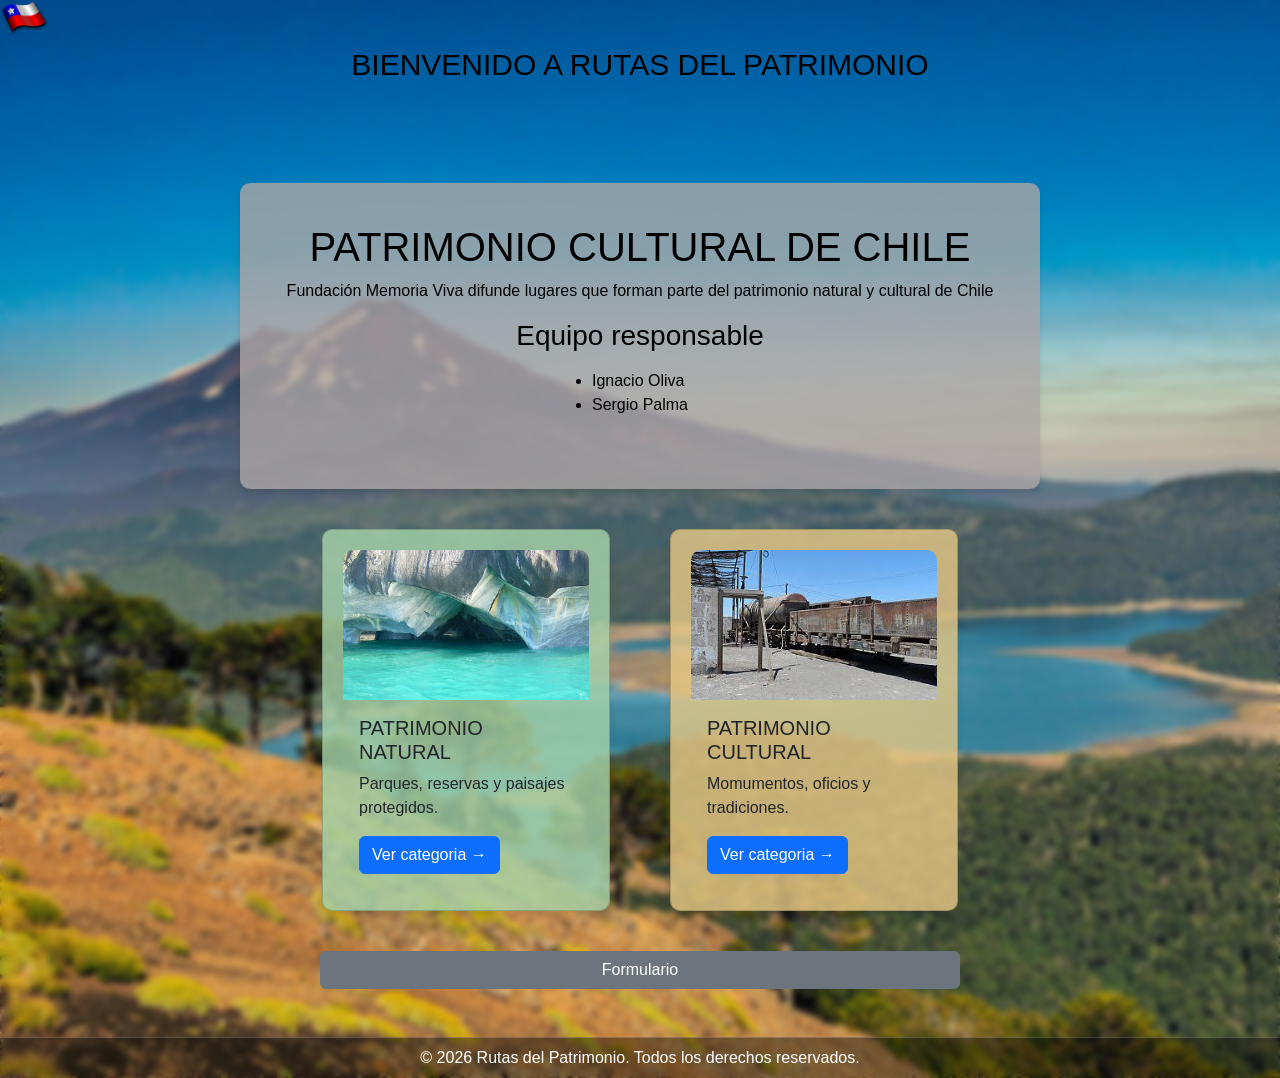
==== index.html @ f2e2bb39 "solucion de error a los iconos" ====
<!DOCTYPE html>
<html lang="es">
<head>
    <meta charset="UTF-8">
    <meta name="viewport" content="width=device-width, initial-scale=1.0">
    <!-- icono de la pestaña olaaa a a  no he dormido anda son las 4:07 asjdfjas: --> 
    <link rel="icon" href="img/icono.png" type="image/x-icon"/>
    <link href="https://cdn.jsdelivr.net/npm/bootstrap@5.3.8/dist/css/bootstrap.min.css" rel="stylesheet" integrity="sha384-sRIl4kxILFvY47J16cr9ZwB07vP4J8+LH7qKQnuqkuIAvNWLzeN8tE5YBujZqJLB" crossorigin="anonymous">
    <link rel="stylesheet" href="css/style.css">
    <title>Rutas del Patrimonio</title>
    <img src="img/logo.png" alt="Rapa Nui" width="50" style="border-radius: 8px;">
    <h4>BIENVENIDO A RUTAS DEL PATRIMONIO</h4>
</head>
<body>
<header style="text-align: center;">
    <div class="caja">
        <h1>PATRIMONIO CULTURAL DE CHILE</h1>
        <p>Fundación Memoria Viva difunde lugares que forman parte del patrimonio natural y cultural de Chile</p>
        <h3>Equipo responsable</h3>
        <p>
            <ul>
                <li>Ignacio Oliva</li>
                <li>Sergio Palma</li>
            </ul></p>
    </div>
    </header>
<nav>
    <div class="card-contenedor">
<div class="card naturaleza" style="width: 18rem;">
  <img src="img/cavernascapillas.jpg" class="card-img-top" alt="Patrimonio Natural">
  <div class="card-body">
    <h5 class="card-title">PATRIMONIO NATURAL</h5>
    <p class="card-text">Parques, reservas y paisajes protegidos.</p>
    <a href="html/patrimonio-natural.html" class="btn btn-primary">Ver categoria →</a>
  </div>
</div>

<div class="card cultural" style="width: 18rem;">
  <img src="img/cultural.jpg" class="card-img-top" alt="Patrimonio Cultural">
  <div class="card-body">
    <h5 class="card-title">PATRIMONIO CULTURAL</h5>
    <p class="card-text">Momumentos, oficios y tradiciones.</p>
    <a href="html/patrimonio-cultural.html" class="btn btn-primary">Ver categoria →</a>
  </div>
</div>
</div>
<div class="d-grid gap-2 col-6 mx-auto">
    <a href="html/formulario.html" class="btn btn-secondary">Formulario</a>
  </div>
</div>
</nav>
<footer class="text-center py-2 mt-5" style="background-color: rgba(0, 0, 0, 0.4); color: white; border-top: 1px solid rgba(255, 255, 255, 0.2);">
    <p class="mb-0">&copy; 2026 Rutas del Patrimonio. Todos los derechos reservados.</p>
</footer> 
</body>
<script src="https://cdn.jsdelivr.net/npm/bootstrap@5.3.8/dist/js/bootstrap.bundle.min.js" integrity="sha384-FKyoEForCGlyvwx9Hj09JcYn3nv7wiPVlz7YYwJrWVcXK/BmnVDxM+D2scQbITxI" crossorigin="anonymous"></script>
</html>
---- css/style.css ----
body {
    background-image: url('../img/fondo-principal.jpg');
    background-repeat: no-repeat;
    background-size: cover;
    background-position: center;
    backdrop-filter: blur(3px);
    -webkit-backdrop-filter: blur(3px);

    min-height: 100vh;
    margin: 0;

    font-family: 'Trebuchet MS', 'Lucida Sans Unicode', 'Lucida Grande', 'Lucida Sans', Arial, sans-serif, sans-serif;
    color: rgb(0, 0, 0);

    h4 {
        text-align: left;
        color: rgb(0, 0, 0);
        font-size: 30px;
        margin-top: 10px;
        margin-bottom: 100px;
        text-align: center;
    }

    ul {
        list-style-type: inside square;
        display: inline-block;
        padding: 0;
        text-align: left;
    }

    .caja {
        max-width: 800px;
        margin: 0 auto;
        padding: 40px;
        text-align: center;
        background-color: rgba(172, 166, 166, 0.8);
        border-radius: 10px;
        backdrop-filter: blur(10px);
        -webkit-backdrop-filter: blur(10px);
        box-shadow: 0 4px 6px rgba(0, 0, 0, 0.1);
    }

    .card-contenedor {
        display: flex;
        justify-content: center;
        gap: 20px;
        flex-wrap: wrap;
        padding: 20px;
    }

    .card img {
        height: 150px;
        width: 100%;
        border-top-left-radius: inherit;
        border-top-right-radius: inherit;
        object-fit: cover;
    }

    .card.naturaleza {
        background-color: rgba(165, 212, 171, 0.8);
        border-radius: 10px;
        box-shadow: 0 4px 6px rgba(0, 0, 0, 0.1);
        overflow: hidden;
        margin: 20px;
        padding: 20px;
        text-align: left    ;
    }

    .card.cultural {
        background-color: rgba(230, 201, 134, 0.8);
        border-radius: 10px;
        box-shadow: 0 4px 6px rgba(0, 0, 0, 0.1);
        overflow: hidden;
        margin: 20px;
        padding: 20px;
        text-align: left    ;
    }

    .rapanui {
        background-color: rgba(255, 255, 255, 0.8);
        border-radius: 10px;
        box-shadow: 0 4px 6px rgba(0, 0, 0, 0.1);
        overflow: hidden;   
        margin: 10px auto;
        padding: 10px;
        max-width: 800px;
        width: 100%;
        text-align: center    ;
    }

    .salitrera {
        background-color: rgba(255, 255, 255, 0.8);
        border-radius: 10px;
        box-shadow: 0 4px 6px rgba(0, 0, 0, 0.1);
        overflow: hidden;
        margin: 10px auto;
        max-width: 800px;
        padding: 10px;
        text-align: center    ;
    }

    .minera {
        background-color: rgba(255, 255, 255, 0.8);
        border-radius: 10px;
        box-shadow: 0 4px 6px rgba(0, 0, 0, 0.1);
        overflow: hidden;
        margin: 10px auto;
        max-width: 800px;
        padding: 10px;
        text-align: center    ;
    }

    .salar {
        background-color: rgba(255, 255, 255, 0.8);
        border-radius: 10px;
        box-shadow: 0 4px 6px rgba(0, 0, 0, 0.1);
        overflow: hidden;
        margin: 10px auto;
        max-width: 800px;
        padding: 10px;
        text-align: center    ;
    }

    .cepillas {
        background-color: rgba(255, 255, 255, 0.8);
        border-radius: 10px;
        box-shadow: 0 4px 6px rgba(0, 0, 0, 0.1);
        overflow: hidden;
        margin: 10px auto;
        max-width: 800px;
        padding: 10px;
        text-align: center    ;
    }

    .lapsada {
        background-color: rgba(255, 255, 255, 0.8);
        border-radius: 10px;
        box-shadow: 0 4px 6px rgba(0, 0, 0, 0.1);
        overflow: hidden;
        margin: 10px auto;
        max-width: 800px;
        padding: 10px;
        text-align: center    ;
    }
    .regresar {
         background-color: rgba(255, 255, 255, 0.8);
        border-radius: 10px;
        box-shadow: 0 4px 6px rgba(0, 0, 0, 0.1);
        overflow: hidden;
        margin: 10px auto;
        max-width: 70px;
        padding: 10px;
        text-align: center;

    }

    .caja-descripcion {
        max-width: 800px;
        margin: 0 auto;
        padding: 40px;
        text-align: center;
        background-color: rgba(255, 255, 255, 0.8);
        border-radius: 10px;
        backdrop-filter: blur(10px);
        -webkit-backdrop-filter: blur(10px);
        box-shadow: 0 4px 6px rgba(0, 0, 0, 0.1);
    }

    .carousel img {
        width: 100%;
        height: auto;
        border-radius: 10px;
    }
}
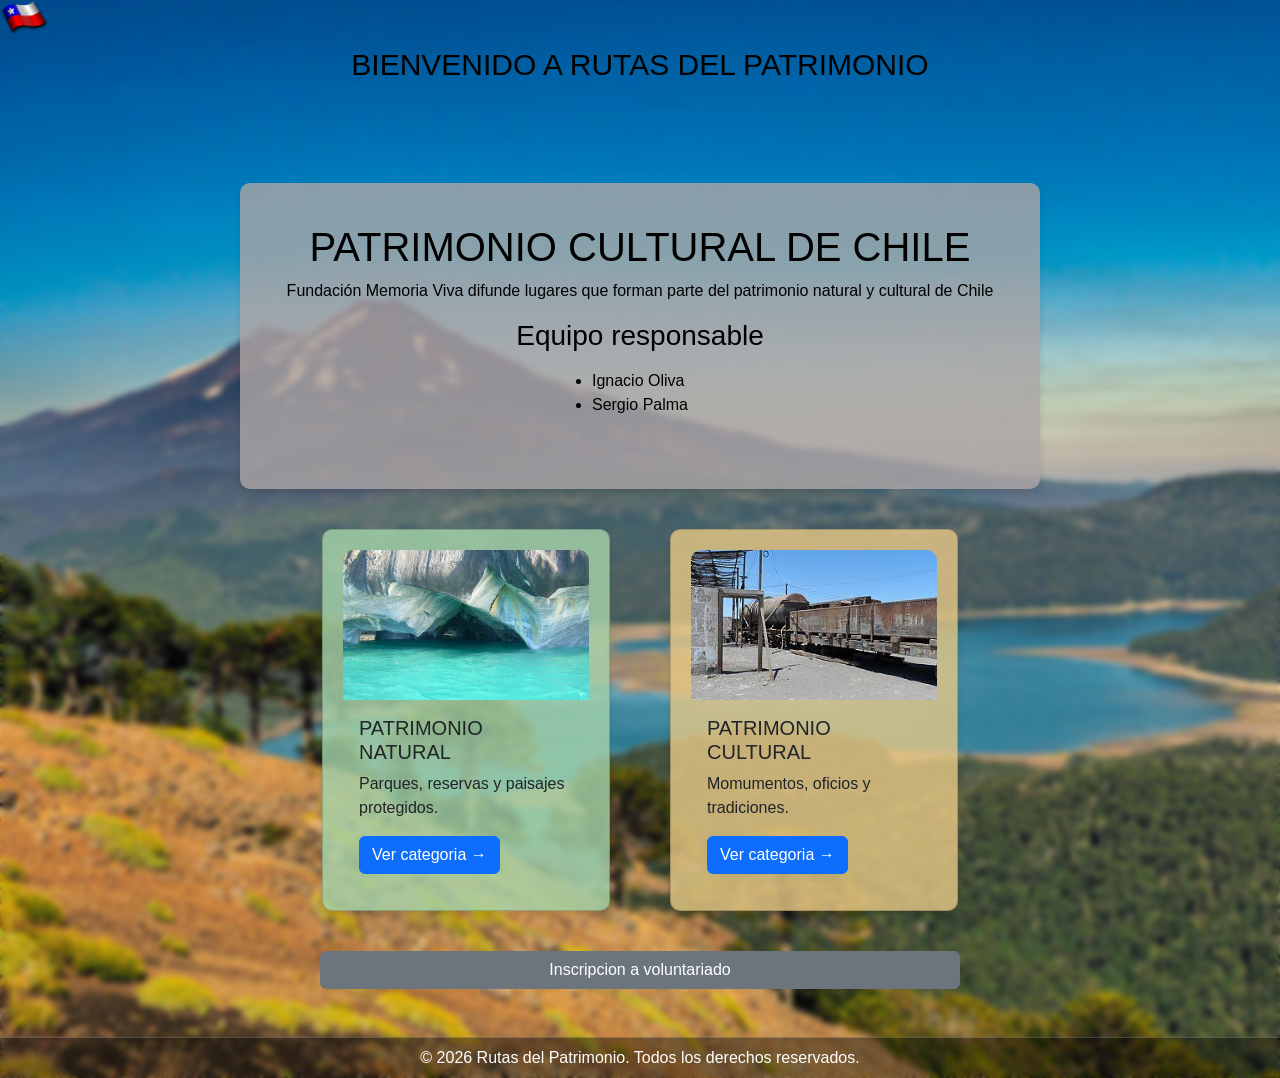
==== commit 60a98c07: "cambio de nombre formulario" ====
--- a/index.html
+++ b/index.html
@@ -45,7 +45,7 @@
 </div>
 </div>
 <div class="d-grid gap-2 col-6 mx-auto">
-    <a href="html/formulario.html" class="btn btn-secondary">Formulario</a>
+    <a href="html/formulario.html" class="btn btn-secondary">Inscripcion a voluntariado</a>
   </div>
 </div>
 </nav>
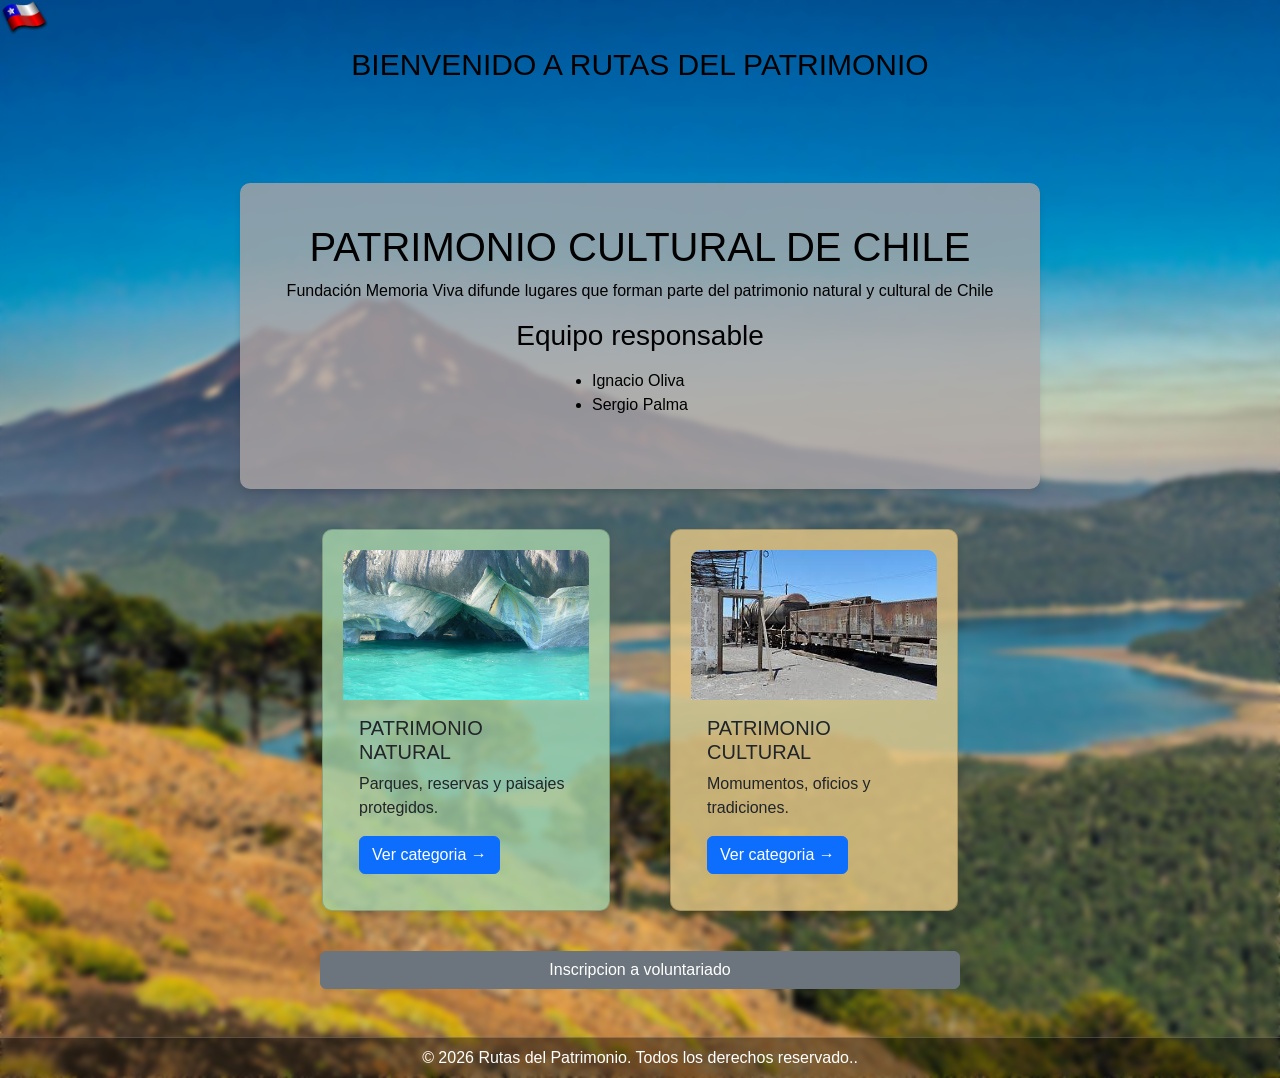
==== commit 321abf6d: "prueba 1111" ====
--- a/index.html
+++ b/index.html
@@ -50,7 +50,7 @@
 </div>
 </nav>
 <footer class="text-center py-2 mt-5" style="background-color: rgba(0, 0, 0, 0.4); color: white; border-top: 1px solid rgba(255, 255, 255, 0.2);">
-    <p class="mb-0">&copy; 2026 Rutas del Patrimonio. Todos los derechos reservados.</p>
+    <p class="mb-0">&copy; 2026 Rutas del Patrimonio. Todos los derechos reservado..</p>
 </footer> 
 </body>
 <script src="https://cdn.jsdelivr.net/npm/bootstrap@5.3.8/dist/js/bootstrap.bundle.min.js" integrity="sha384-FKyoEForCGlyvwx9Hj09JcYn3nv7wiPVlz7YYwJrWVcXK/BmnVDxM+D2scQbITxI" crossorigin="anonymous"></script>
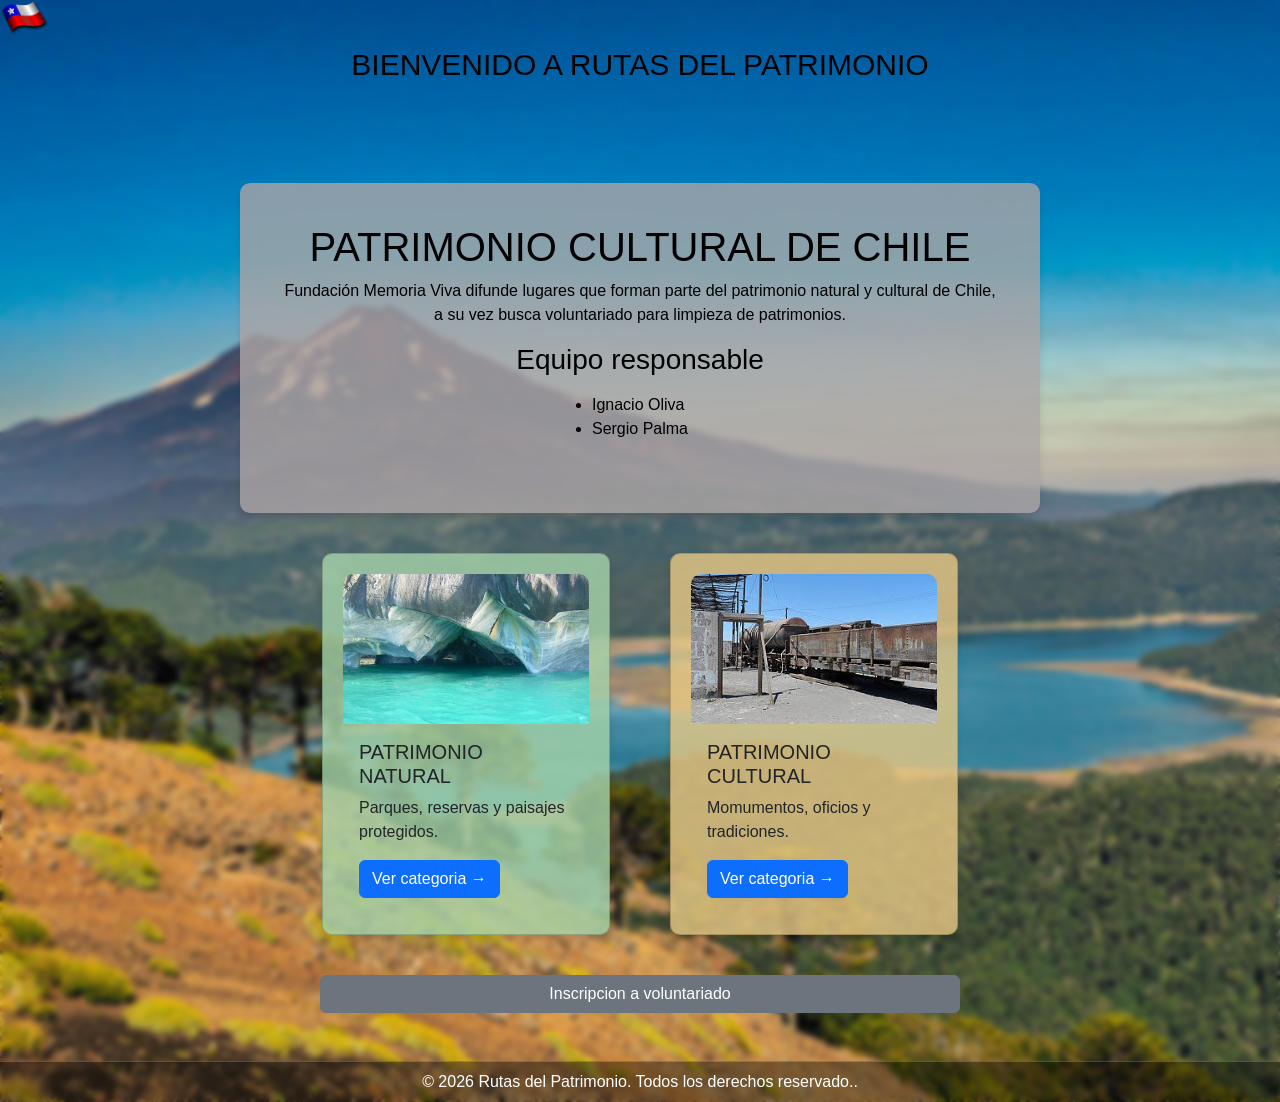
==== commit 937486d6: "descripcion" ====
--- a/index.html
+++ b/index.html
@@ -15,7 +15,7 @@
 <header style="text-align: center;">
     <div class="caja">
         <h1>PATRIMONIO CULTURAL DE CHILE</h1>
-        <p>Fundación Memoria Viva difunde lugares que forman parte del patrimonio natural y cultural de Chile</p>
+        <p>Fundación Memoria Viva difunde lugares que forman parte del patrimonio natural y cultural de Chile, a su vez busca voluntariado para limpieza de patrimonios.</p>
         <h3>Equipo responsable</h3>
         <p>
             <ul>
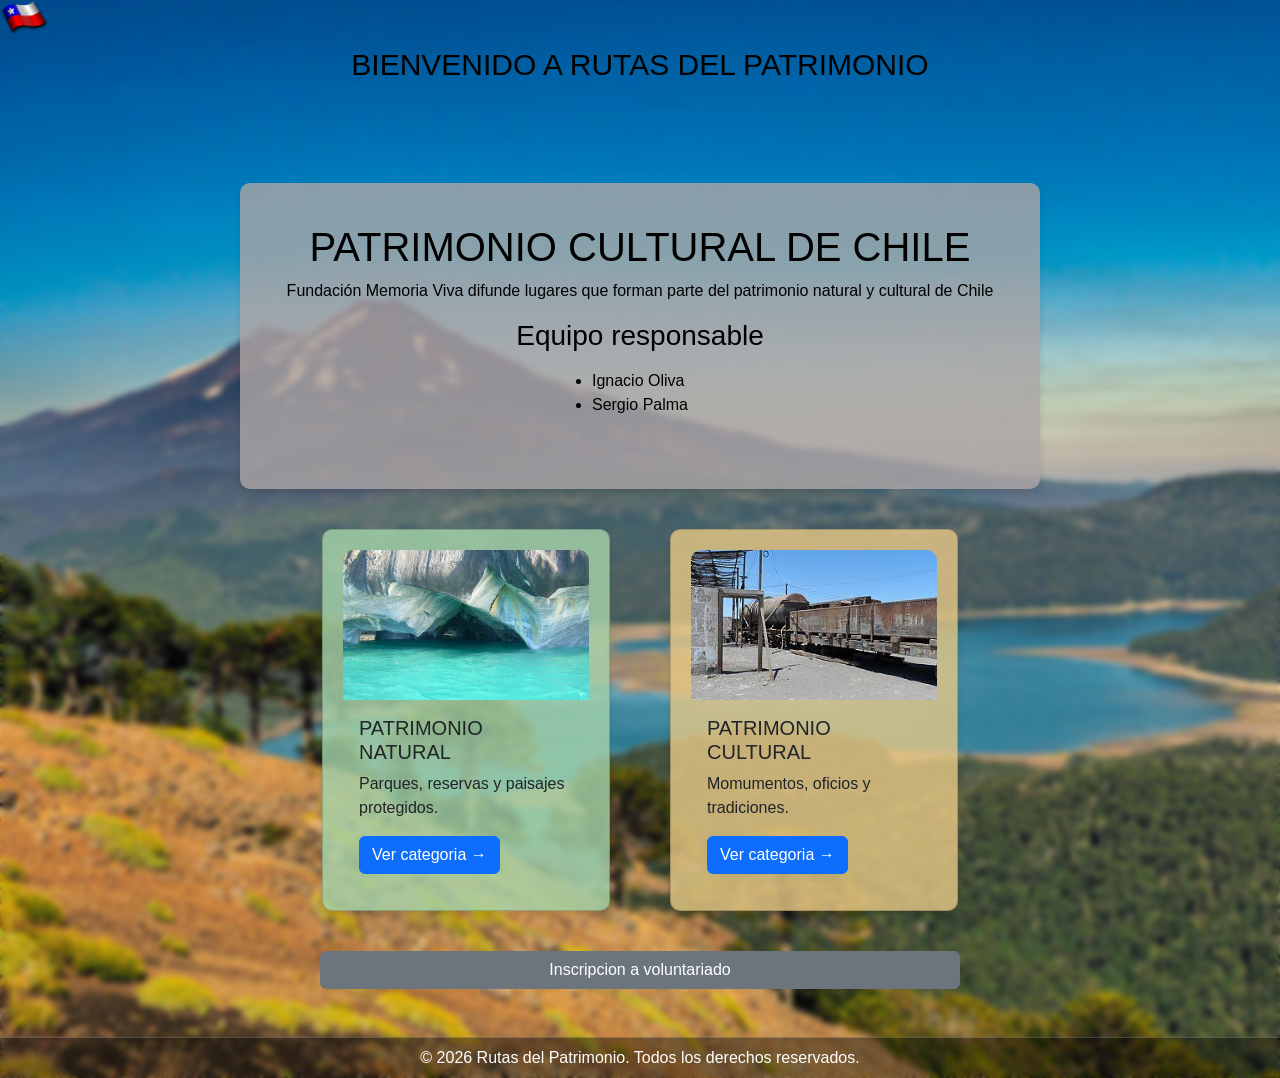
==== commit 07f34f46: "ajuste de footer" ====
--- a/index.html
+++ b/index.html
@@ -15,7 +15,7 @@
 <header style="text-align: center;">
     <div class="caja">
         <h1>PATRIMONIO CULTURAL DE CHILE</h1>
-        <p>Fundación Memoria Viva difunde lugares que forman parte del patrimonio natural y cultural de Chile, a su vez busca voluntariado para limpieza de patrimonios.</p>
+        <p>Fundación Memoria Viva difunde lugares que forman parte del patrimonio natural y cultural de Chile</p>
         <h3>Equipo responsable</h3>
         <p>
             <ul>
@@ -50,7 +50,7 @@
 </div>
 </nav>
 <footer class="text-center py-2 mt-5" style="background-color: rgba(0, 0, 0, 0.4); color: white; border-top: 1px solid rgba(255, 255, 255, 0.2);">
-    <p class="mb-0">&copy; 2026 Rutas del Patrimonio. Todos los derechos reservado..</p>
+    <p class="mb-0">&copy; 2026 Rutas del Patrimonio. Todos los derechos reservados.</p>
 </footer> 
 </body>
 <script src="https://cdn.jsdelivr.net/npm/bootstrap@5.3.8/dist/js/bootstrap.bundle.min.js" integrity="sha384-FKyoEForCGlyvwx9Hj09JcYn3nv7wiPVlz7YYwJrWVcXK/BmnVDxM+D2scQbITxI" crossorigin="anonymous"></script>
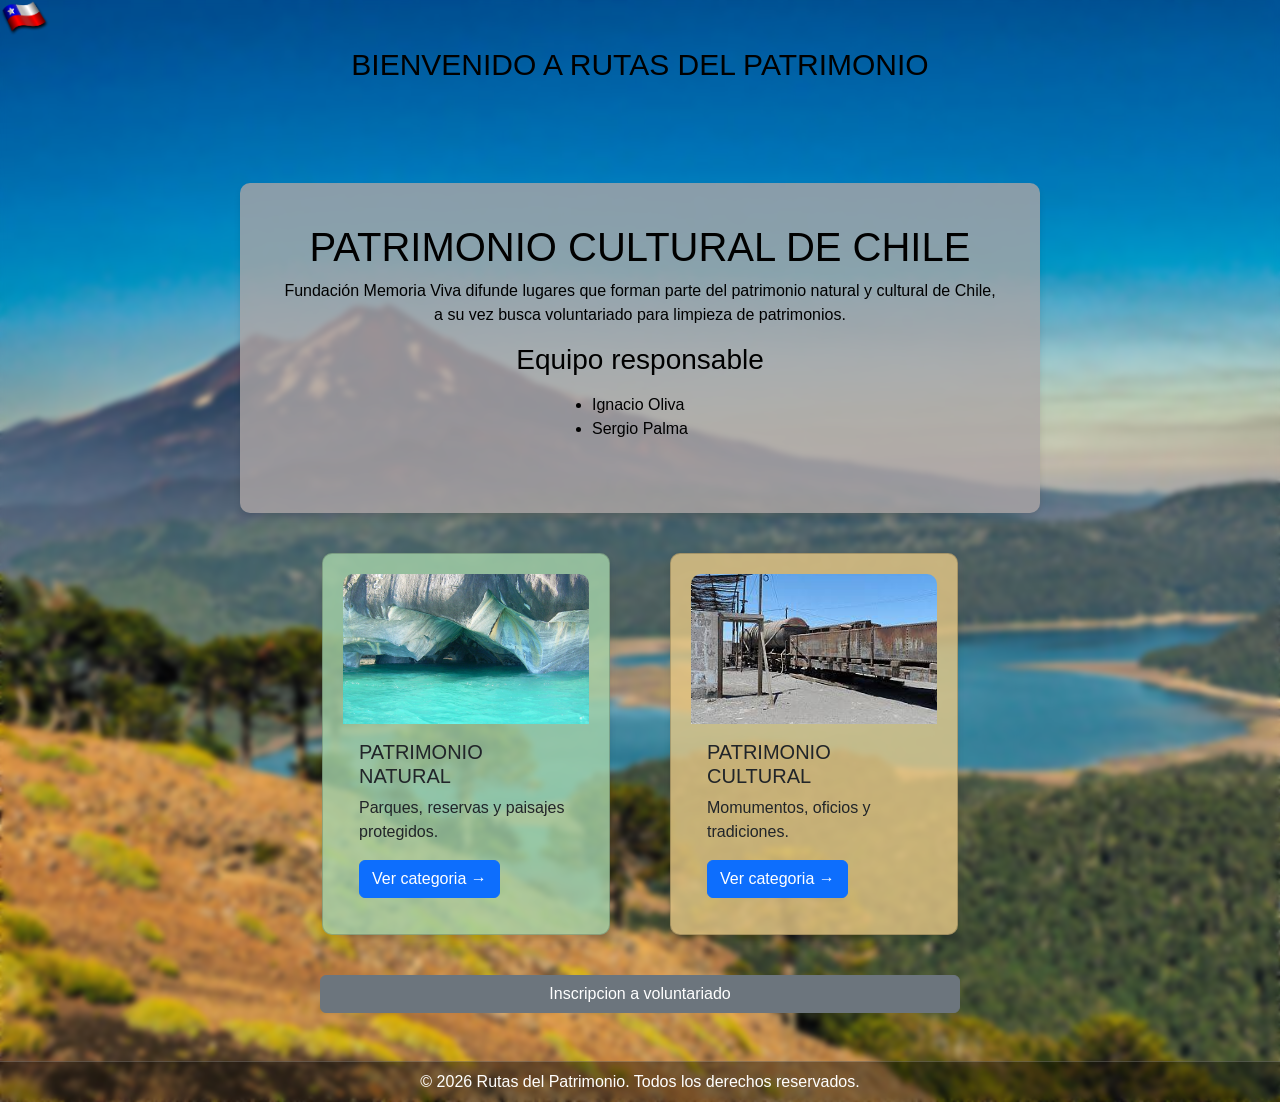
==== commit f9a15f6b: "Merge branch 'main' of https://github.com/Romii-O/Evaluacion_Rutas_Del_Patrimonio" ====
--- a/index.html
+++ b/index.html
@@ -15,7 +15,7 @@
 <header style="text-align: center;">
     <div class="caja">
         <h1>PATRIMONIO CULTURAL DE CHILE</h1>
-        <p>Fundación Memoria Viva difunde lugares que forman parte del patrimonio natural y cultural de Chile</p>
+        <p>Fundación Memoria Viva difunde lugares que forman parte del patrimonio natural y cultural de Chile, a su vez busca voluntariado para limpieza de patrimonios.</p>
         <h3>Equipo responsable</h3>
         <p>
             <ul>
